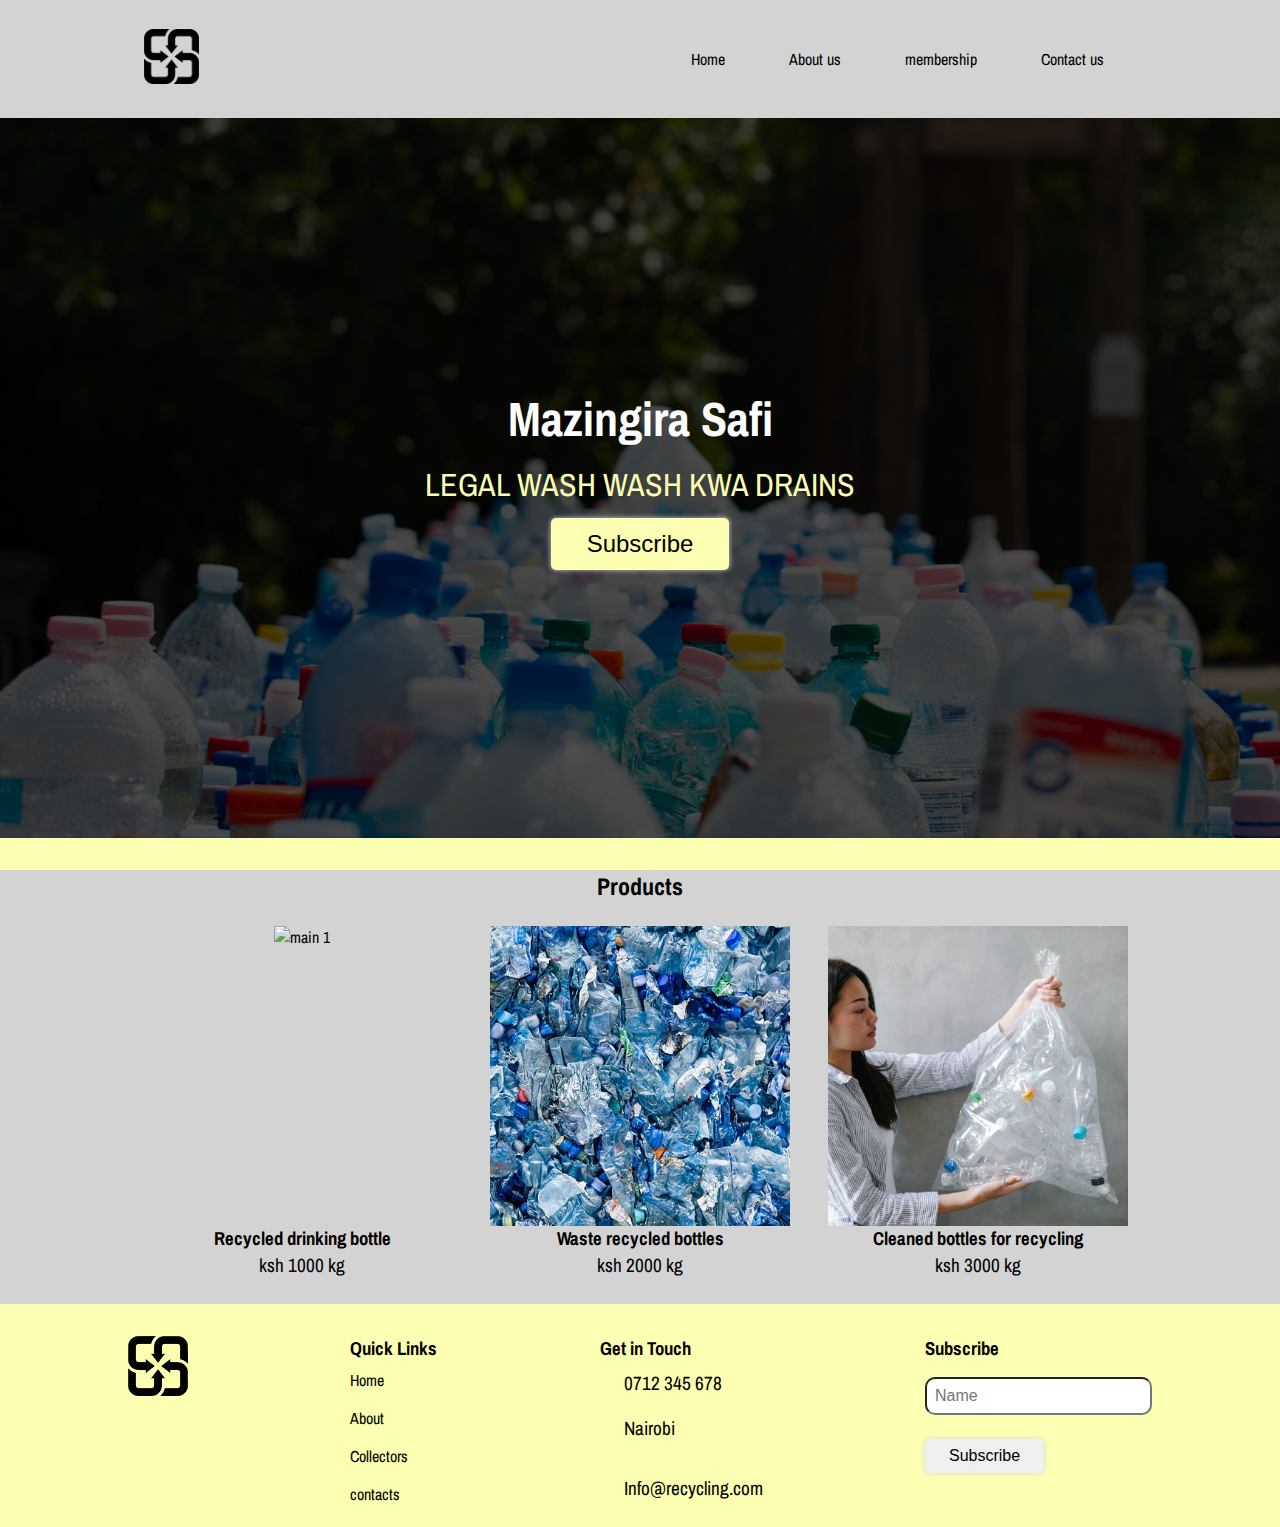
==== index.html @ 5ac9ff47 "contact and change in hero" ====
<!DOCTYPE html>
<html lang="en">
  <head>
    <link rel="preconnect" href="https://fonts.googleapis.com">
<link rel="preconnect" href="https://fonts.gstatic.com" crossorigin>
<link href="https://fonts.googleapis.com/css2?family=Archivo+Narrow:wght@400;500&family=Exo+2:wght@500&display=swap" rel="stylesheet">
    <link
      rel="stylesheet"
      href="https://cdnjs.cloudflare.com/ajax/libs/font-awesome/6.4.0/css/all.min.css"
      integrity="sha512-iecdLmaskl7CVkqkXNQ/ZH/XLlvWZOJyj7Yy7tcenmpD1ypASozpmT/E0iPtmFIB46ZmdtAc9eNBvH0H/ZpiBw=="
      crossorigin="anonymous"
      referrerpolicy="no-referrer"
    />
    <link href="css/style.css" rel="stylesheet" />
    <meta charset="UTF-8" />
    <meta http-equiv="X-UA-Compatible" content="IE=edge" />
    <meta name="viewport" content="width=device-width, initial-scale=1.0" />
    <title>Mazingira Safi</title>
  </head>
  <body>
    <header>
      <nav class="nav">
        <div class="container">
          <div class="nav__container">
            <div class="nav__left">
              <img width="55" src="images/logo.png" alt="logo" />
            </div>
            <div class="nav__right">
              <ul>
                <li><a href="#">Home</a></li>
                <li><a href="./pages/about.html">About us</a></li>
                <li><a href="./pages/Membership.html">membership</a></li>
                <li><a href="./pages/contact.html">Contact us</a></li>
              </ul>
            </div>
          </div>
        </div>
      </nav>
      <section>
        <div class="hero">
          <div class="hero__cta">
            <h1>Mazingira Safi</h1>
            <p>LEGAL WASH WASH KWA DRAINS</p>
            <div>
              <button>Subscribe</button>
            </div>
          </div>
        </div>
      </section>
    </header>

    <section class="products">
      <div class="container">
        <h2>Products</h2>
        <div class="products__list">
          <div class="products__list__items">
            <div>
              <img src="images/main 1.jpg" alt="main 1" />
            </div>
            <h3>Recycled drinking bottle</h3>
            <p>ksh 1000 kg</p>
          </div>
          <div class="products__list__items">
            <div>
              <img
                src="images/istockphoto-157383990-612x612.jpg"
                alt="istock"
              />
            </div>
            <h3>Waste recycled bottles</h3>
            <p>ksh 2000 kg</p>
          </div>
          <div class="products__list__items">
            <div>
              <img src="images/pexels-sarah-chai-7262937.jpg" alt="pexels" />
            </div>
            <h3>Cleaned bottles for recycling</h3>
            <p>ksh 3000 kg</p>
          </div>
        </div>
      </div>
    </section>

    <footer class="footer">
      <div class="container">
        <div class="footer__container">
          <div class="foooter__container__section">
            <img width="60" src="images/logo.png" alt="logo" />
            <div class="social-icons">
              <i width="50" class="fa-brands fa-square-twitter"></i>
              <i width="50" class="fa-brands fa-facebook"></i>
              <i class="fa-brands fa-instagram"></i>
            </div>
          </div>
          <div class="foooter__container__section">
            <h3>Quick Links</h3>
            <ul>
              <li>Home</li>
              <li>About</li>
              <li>Collectors</li>
              <li>contacts</li>
            </ul>
          </div>
          <div class="foooter__container__section">
            <h3>Get in Touch</h3>
            <ul>
            <li><i class="fa-solid fa-mobile-screen"></i><P class="liP">0712 345 678</P></li>
            <li><i class="fa-solid fa-location-dot"></i><p class="liP">Nairobi</p><li>
            <li><i class="fa-solid fa-envelope-open"></i><p class="liP">Info@recycling.com </p><li>
          </ul>
          </div>
          <div class="foooter__container__section">
            <h3>Subscribe</h3>
            <div>
              <input placeholder="Name" type="text" />
            </div>
            <div>
              <div class="buttonDiv">
                <button class="btn blue">Subscribe</button>
              </div>
            </div>
          </div>
        </div>
      </div>
    </footer>
  </body>
</html>
---- css/style.css ----
* {
  margin: 0;
  padding: 0;
  box-sizing: border-box;
}

.container {
  width: 80%;
  margin: 0 auto;
}

ul {
  list-style-type: none;
}

p {
  line-height: 1.5;
  font-size: 1.2rem;
}

a {
  text-decoration: none;
}

body {
  background-color: #fcffb2;
  font-family: "Archivo Narrow", sans-serif;
}

.nav {
  background-color: lightgray;
}
.nav__container {
  display: flex;
  justify-content: space-between;
  align-items: center;
  flex-direction: row;
  padding: 1em;
}
.nav__container ul {
  display: flex;
  justify-content: space-between;
  align-items: center;
  flex-direction: row;
}
.nav__container ul li {
  padding: 1em;
  margin: 1em;
}
.nav__container ul li a {
  color: black;
}

.hero {
  display: flex;
  justify-content: center;
  align-items: center;
  flex-direction: column;
  background: linear-gradient(rgba(0, 0, 0, 0.7), rgba(0, 0, 0, 0.7)), url("../../../images/hero image.jpg") no-repeat center center/cover;
  height: 80vh;
}
.hero div {
  text-align: center;
}
.hero h1 {
  color: #fff;
  text-align: center;
  font-size: 3rem;
}
.hero p {
  font-size: 2rem;
  color: #fcffb2;
}
.hero button {
  font-size: 1.5rem;
  padding: 0.5em 1.5em;
  background-color: #fcffb2;
  margin: 0 auto;
  border: none;
  border-radius: 5px;
  box-shadow: 0 0 5px lightgray;
}
.hero__cta {
  height: 30%;
  display: flex;
  flex-direction: column;
  justify-content: space-between;
  padding: 1em;
}

.about {
  border: 1px solid red;
  width: 80%;
  margin: auto;
}
.about h1 {
  text-align: center;
  margin: 1em 0;
}
.about a {
  color: black;
}
.about__content {
  display: flex;
  justify-content: space-between;
  align-items: center;
  flex-direction: row;
  border: 2px solid lightgray;
  padding: 1em;
  gap: 2em;
}
.about__content button {
  padding: 1em 2em;
  background-color: blue;
  font-size: 1rem;
  font-weight: bold;
  display: block;
  margin: 0 auto;
  border-radius: 5px;
  border: none;
  margin-top: 2em;
  box-shadow: 0 0 5px lightgray;
}
.about__content p {
  font-size: 1.5rem;
}
.about__missionDiv {
  display: flex;
  justify-content: center;
  align-items: center;
  flex-direction: row;
  border: 2px solid lightgray;
  gap: 2em;
  padding: 2em;
}
.about__prospect {
  box-shadow: 0 0 5px lightgray;
  width: 25%;
  height: 200px;
  padding: 1em;
}
.about__icon {
  display: flex;
  align-items: center;
  gap: 1.5em;
}
.about__team {
  display: flex;
  justify-content: center;
  align-items: center;
  flex-direction: row;
  border: 2px solid lightgray;
  gap: 2em;
  padding: 2em;
}
.about__team img {
  height: 100%;
  -o-object-fit: contain;
     object-fit: contain;
}
.about__team p {
  box-shadow: o o 6px lightgray;
}
.about__teamImg {
  height: 150px;
  width: -moz-fit-content;
  width: fit-content;
  text-align: center;
}
.about__images {
  display: flex;
  flex-direction: column;
  width: 25%;
  height: 360px;
  box-shadow: 0 0 6px lightgray;
  padding: 2em;
  gap: 2em;
}
.about__values {
  display: flex;
  justify-content: center;
  align-items: center;
  flex-direction: row;
  padding: 1.5em;
  gap: 2em;
}
.about__card {
  width: 25%;
  padding: 1em;
  box-shadow: 0 0 5px lightgray;
}

.products {
  background-color: lightgray;
  margin: 2em 0;
  text-align: center;
}
.products__list {
  padding: 1.5em;
  display: flex;
  justify-content: space-between;
  align-items: center;
  flex-direction: row;
}
.products__list__items div {
  width: 300px;
  height: 300px;
}
.products__list__items img {
  width: 100%;
  height: 100%;
  -o-object-fit: cover;
     object-fit: cover;
}

.footer__container {
  display: flex;
  justify-content: space-between;
  align-items: flex-start;
  flex-direction: row;
}
.footer__container ul li {
  padding: 0.5em 0;
  display: flex;
  align-items: center;
  gap: 1.5em;
}
.footer__container .btn {
  padding: 0.5em 1.5em;
  border-radius: 5px;
  cursor: pointer;
  border: none;
  box-shadow: 0 0 5px lightgray;
  font-size: 1em;
  margin-top: 0.5em;
  border: none;
}
.footer__container input {
  padding: 0.5em;
  font-size: 1em;
  margin-bottom: 1em;
  margin-top: 1em;
  border-radius: 10px;
}

.contact {
  height: 80vh;
  padding: 1em;
  background-image: url(../../../images/recyle.jpg);
  background-repeat: no-repeat;
  background-position: center center;
  background-size: cover;
}
.contact__container {
  display: flex;
  justify-content: space-around;
  align-items: center;
  flex-direction: row;
}
.contact input[type=text], .contact input[type=email], .contact input[type=subject] {
  padding: 2em;
  margin-top: 2em;
  width: 200%;
}
.contact p {
  font-size: 2rem;
}
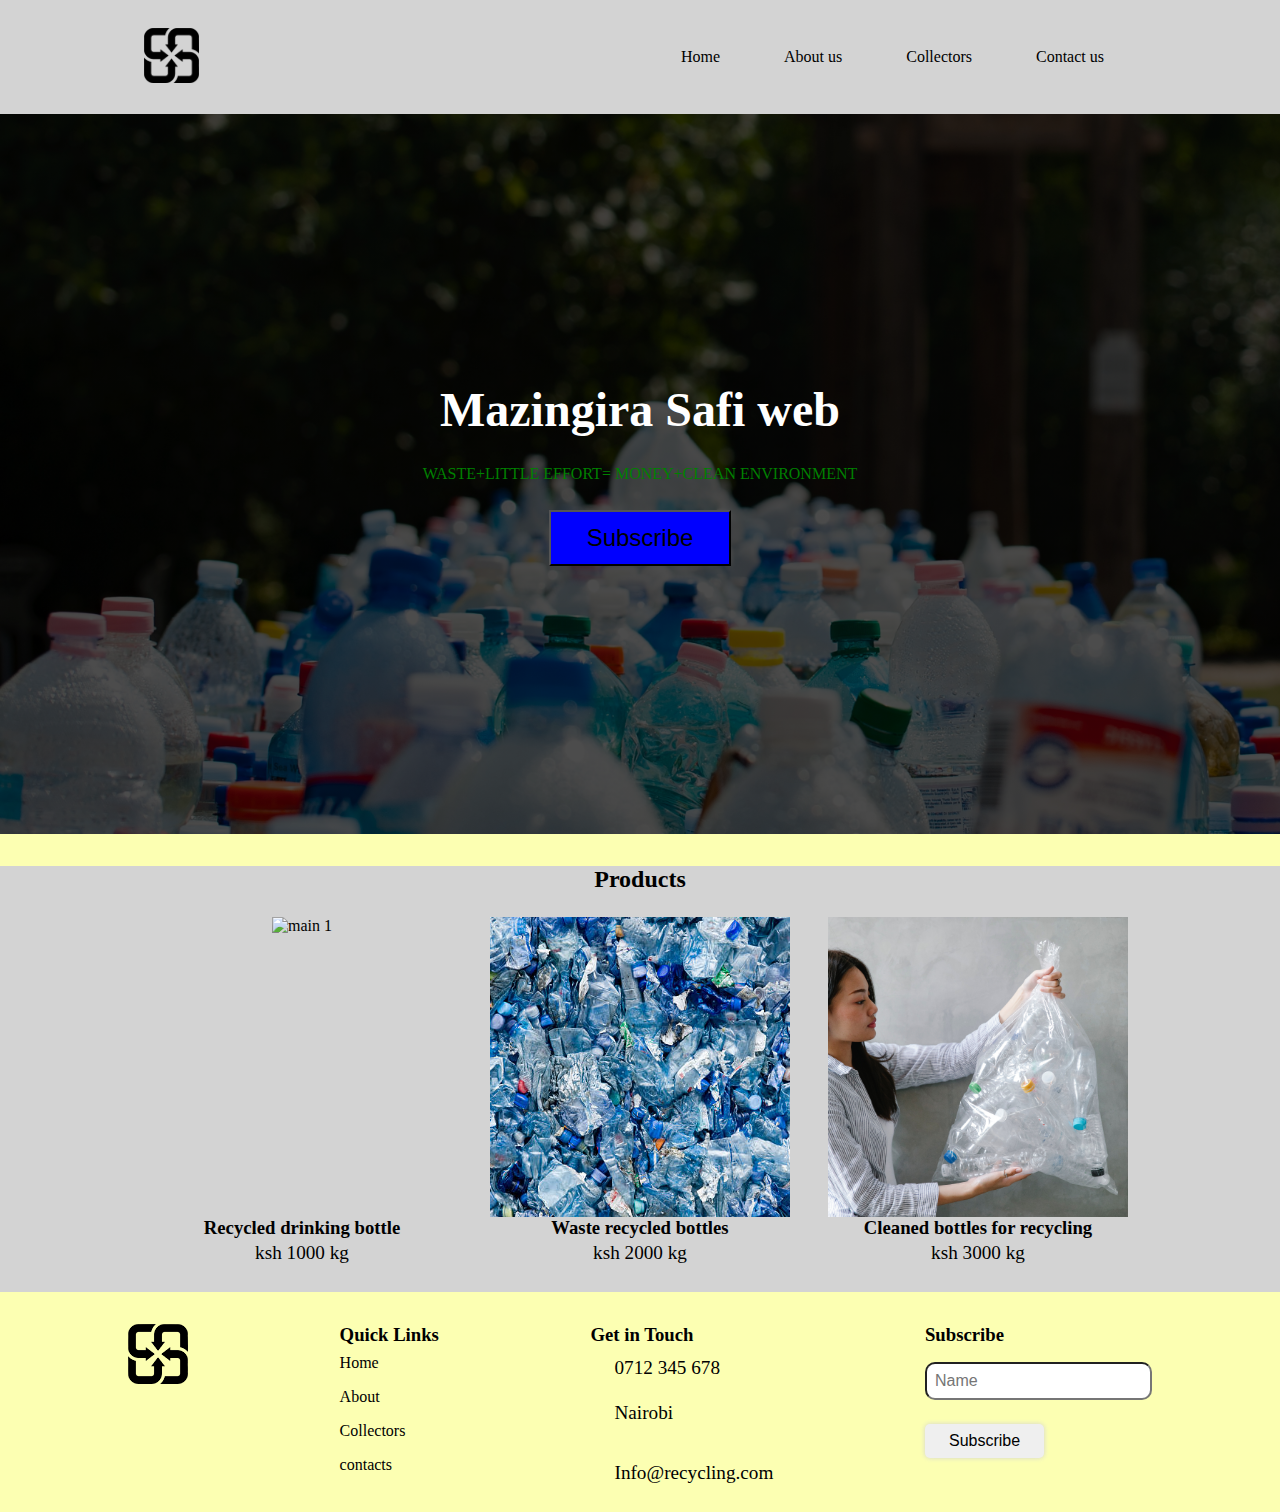
==== commit 66f5f49c: "Merge pull request #11 from Falsy254/mise" ====
--- a/index.html
+++ b/index.html
@@ -1,9 +1,6 @@
 <!DOCTYPE html>
 <html lang="en">
   <head>
-    <link rel="preconnect" href="https://fonts.googleapis.com">
-<link rel="preconnect" href="https://fonts.gstatic.com" crossorigin>
-<link href="https://fonts.googleapis.com/css2?family=Archivo+Narrow:wght@400;500&family=Exo+2:wght@500&display=swap" rel="stylesheet">
     <link
       rel="stylesheet"
       href="https://cdnjs.cloudflare.com/ajax/libs/font-awesome/6.4.0/css/all.min.css"
@@ -27,9 +24,9 @@
             </div>
             <div class="nav__right">
               <ul>
-                <li><a href="#">Home</a></li>
+                <li><a href="./index.html">Home</a></li>
                 <li><a href="./pages/about.html">About us</a></li>
-                <li><a href="./pages/Membership.html">membership</a></li>
+                <li><a href="./pages/Membership.html">Collectors</a></li>
                 <li><a href="./pages/contact.html">Contact us</a></li>
               </ul>
             </div>
@@ -39,8 +36,8 @@
       <section>
         <div class="hero">
           <div class="hero__cta">
-            <h1>Mazingira Safi</h1>
-            <p>LEGAL WASH WASH KWA DRAINS</p>
+            <h1>Mazingira Safi web</h1>
+            <p>WASTE+LITTLE EFFORT= MONEY+CLEAN ENVIRONMENT</p>
             <div>
               <button>Subscribe</button>
             </div>
--- a/css/style.css
+++ b/css/style.css
@@ -16,6 +16,11 @@
 p {
   line-height: 1.5;
   font-size: 1.2rem;
+  line-height: 1.5;
+}
+
+ol {
+  line-height: 1.5;
 }
 
 a {
@@ -24,7 +29,30 @@
 
 body {
   background-color: #fcffb2;
-  font-family: "Archivo Narrow", sans-serif;
+}
+
+.nav {
+  background-color: lightgray;
+}
+.nav__container {
+  display: flex;
+  justify-content: space-between;
+  align-items: center;
+  flex-direction: row;
+  padding: 1em;
+}
+.nav ul {
+  display: flex;
+  justify-content: space-between;
+  align-items: center;
+  flex-direction: row;
+}
+.nav ul li {
+  padding: 1em;
+  margin: 1em;
+}
+.nav ul li a {
+  color: black;
 }
 
 .nav {
@@ -68,68 +96,66 @@
   font-size: 3rem;
 }
 .hero p {
-  font-size: 2rem;
-  color: #fcffb2;
+  font-size: 1rem;
+  color: green;
 }
 .hero button {
   font-size: 1.5rem;
   padding: 0.5em 1.5em;
-  background-color: #fcffb2;
+  background-color: blue;
   margin: 0 auto;
+}
+.hero__cta {
+  height: 30%;
+  display: flex;
+  flex-direction: column;
+  justify-content: space-between;
+  padding: 1em;
+}
+
+.about {
+  background-image: url(../../../images/images\ \(1\).jpeg);
+  background-repeat: no-repeat;
+  background-position: center center;
+  background-size: cover;
+  border: 1px solid lightgray;
+  width: 80%;
+  margin: auto;
+  padding: 1em;
+  gap: 2em;
+}
+.about h1 {
+  text-align: center;
+  margin: 1em 0;
+}
+.about a {
+  color: black;
+}
+.about__content .paragragh {
+  text-align: center;
+  box-shadow: 0 0 5px lightgray;
+}
+.about__membership__button {
+  display: flex;
+  justify-content: center;
+  align-items: center;
+  flex-direction: column;
+}
+.about button {
+  padding: 1em;
+  margin-top: 4em;
+  background-color: green;
   border: none;
   border-radius: 5px;
-  box-shadow: 0 0 5px lightgray;
-}
-.hero__cta {
-  height: 30%;
-  display: flex;
-  flex-direction: column;
-  justify-content: space-between;
-  padding: 1em;
-}
-
-.about {
-  border: 1px solid red;
-  width: 80%;
-  margin: auto;
-}
-.about h1 {
-  text-align: center;
-  margin: 1em 0;
-}
-.about a {
-  color: black;
-}
-.about__content {
-  display: flex;
-  justify-content: space-between;
-  align-items: center;
-  flex-direction: row;
-  border: 2px solid lightgray;
-  padding: 1em;
-  gap: 2em;
-}
-.about__content button {
-  padding: 1em 2em;
-  background-color: blue;
-  font-size: 1rem;
-  font-weight: bold;
-  display: block;
-  margin: 0 auto;
-  border-radius: 5px;
-  border: none;
-  margin-top: 2em;
-  box-shadow: 0 0 5px lightgray;
-}
-.about__content p {
-  font-size: 1.5rem;
+}
+.about button a {
+  color: #fff;
 }
 .about__missionDiv {
   display: flex;
   justify-content: center;
   align-items: center;
   flex-direction: row;
-  border: 2px solid lightgray;
   gap: 2em;
   padding: 2em;
 }
@@ -149,9 +175,7 @@
   justify-content: center;
   align-items: center;
   flex-direction: row;
-  border: 2px solid lightgray;
-  gap: 2em;
-  padding: 2em;
+  gap: 2em;
 }
 .about__team img {
   height: 100%;
@@ -162,7 +186,7 @@
   box-shadow: o o 6px lightgray;
 }
 .about__teamImg {
-  height: 150px;
+  height: 250px;
   width: -moz-fit-content;
   width: fit-content;
   text-align: center;
@@ -171,7 +195,7 @@
   display: flex;
   flex-direction: column;
   width: 25%;
-  height: 360px;
+  height: 350;
   box-shadow: 0 0 6px lightgray;
   padding: 2em;
   gap: 2em;
@@ -233,7 +257,6 @@
   box-shadow: 0 0 5px lightgray;
   font-size: 1em;
   margin-top: 0.5em;
-  border: none;
 }
 .footer__container input {
   padding: 0.5em;
@@ -243,25 +266,56 @@
   border-radius: 10px;
 }
 
-.contact {
-  height: 80vh;
-  padding: 1em;
-  background-image: url(../../../images/recyle.jpg);
-  background-repeat: no-repeat;
-  background-position: center center;
-  background-size: cover;
-}
-.contact__container {
-  display: flex;
-  justify-content: space-around;
-  align-items: center;
-  flex-direction: row;
-}
-.contact input[type=text], .contact input[type=email], .contact input[type=subject] {
+.membership {
+  border: 2em solid lightgray;
+  height: 100vh;
+  display: flex;
+  justify-content: center;
+  align-items: center;
+  flex-direction: row;
+}
+.membership__container {
+  border: 1em solid lightgray;
   padding: 2em;
-  margin-top: 2em;
-  width: 200%;
-}
-.contact p {
-  font-size: 2rem;
+  display: flex;
+  justify-content: space-between;
+  align-items: center;
+  flex-direction: row;
+}
+.membership__container input[type=text],
+.membership__container input[type=email],
+.membership__container input[type=password] {
+  padding: 0.5em;
+  margin-top: 0.5em;
+}
+.membership__container h1 {
+  text-align: center;
+  margin-bottom: 1em;
+}
+.membership__right__container {
+  display: flex;
+  justify-content: flex-start;
+  align-items: flex-start;
+  flex-direction: row;
+  border: 1em solid lightgray;
+  padding: 2em;
+}
+.membership__right__container .collectors, .membership__right__container .recyclers {
+  padding: 1em;
+}
+.membership__right__container .collectors ol, .membership__right__container .recyclers ol {
+  padding: 1em;
+}
+.membership__right__container .collectors {
+  border-right: 1px solid lightgray;
+}
+.membership .button__information {
+  padding: 1em;
+  margin-top: 4em;
+  background-color: green;
+  border: none;
+  border-radius: 5px;
+}
+.membership .button__information a {
+  color: white;
 }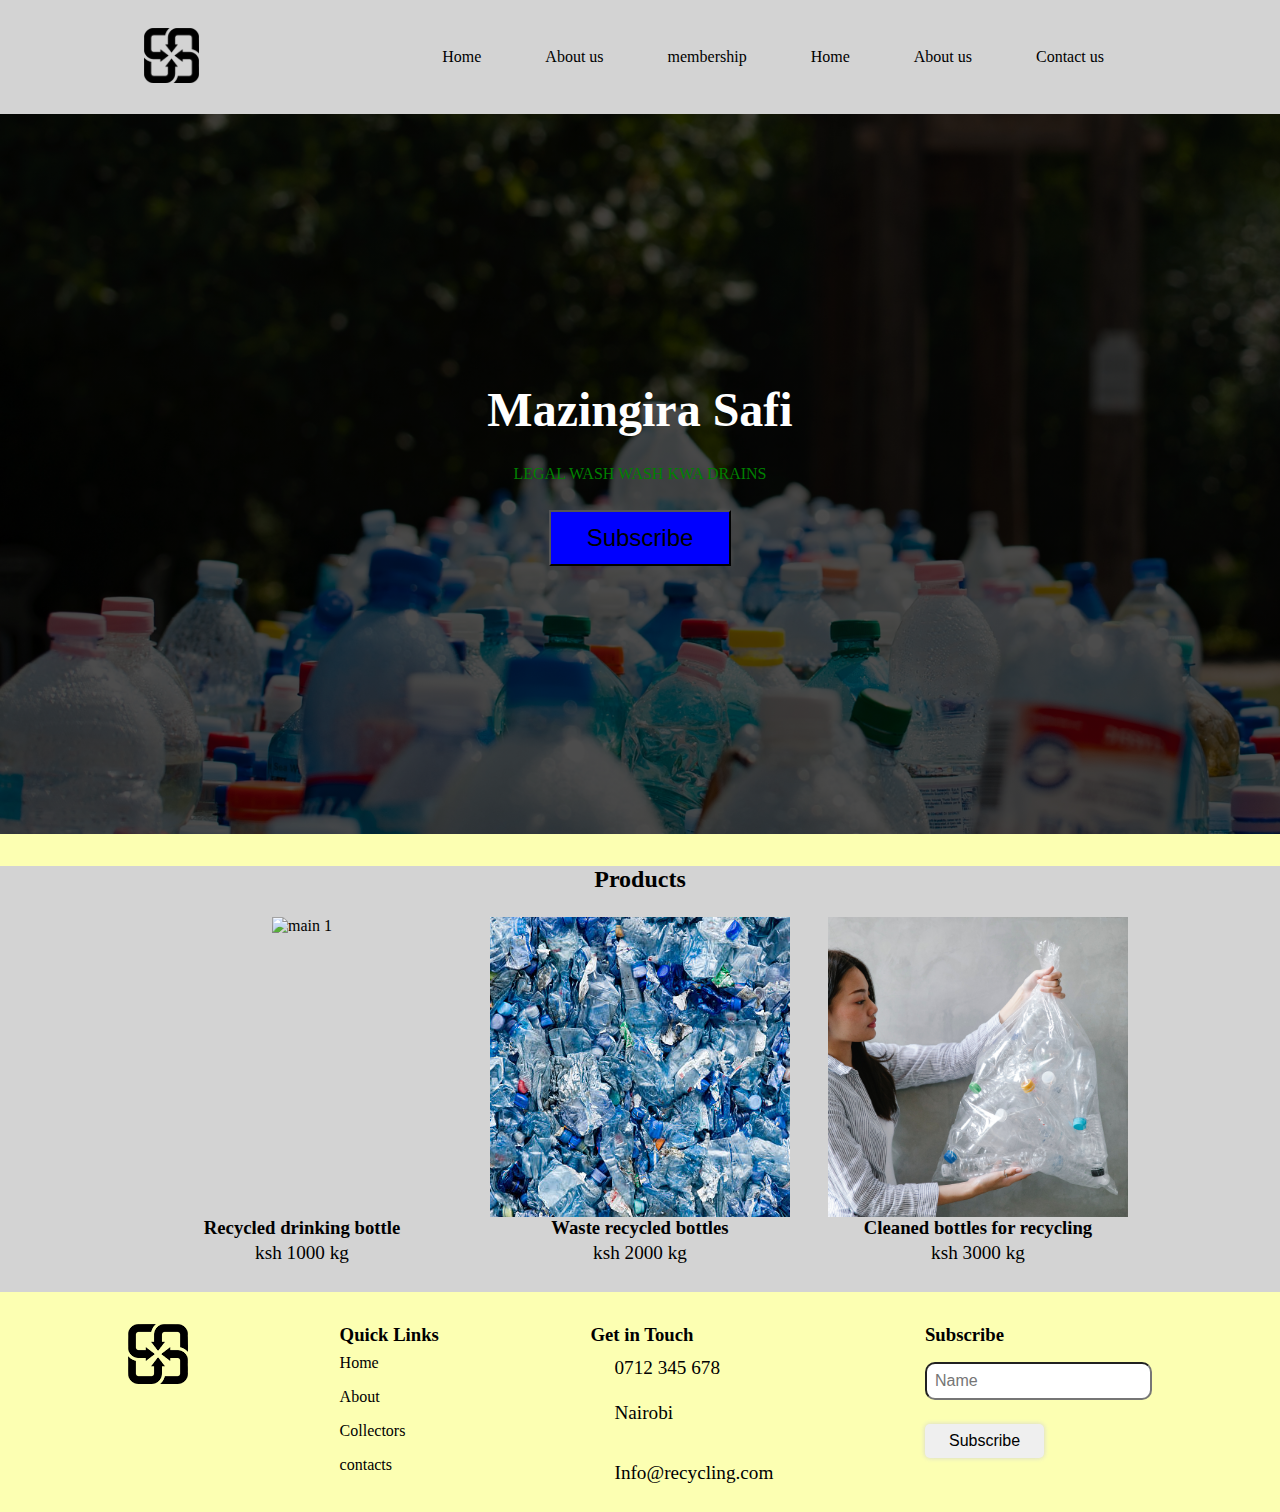
==== commit bb4e3ec8: "Merge branch 'development' into Enockse" ====
--- a/index.html
+++ b/index.html
@@ -1,6 +1,9 @@
 <!DOCTYPE html>
 <html lang="en">
   <head>
+    <link rel="preconnect" href="https://fonts.googleapis.com">
+<link rel="preconnect" href="https://fonts.gstatic.com" crossorigin>
+<link href="https://fonts.googleapis.com/css2?family=Archivo+Narrow:wght@400;500&family=Exo+2:wght@500&display=swap" rel="stylesheet">
     <link
       rel="stylesheet"
       href="https://cdnjs.cloudflare.com/ajax/libs/font-awesome/6.4.0/css/all.min.css"
@@ -24,9 +27,11 @@
             </div>
             <div class="nav__right">
               <ul>
+                <li><a href="#">Home</a></li>
+                <li><a href="./pages/about.html">About us</a></li>
+                <li><a href="./pages/Membership.html">membership</a></li>
                 <li><a href="./index.html">Home</a></li>
                 <li><a href="./pages/about.html">About us</a></li>
-                <li><a href="./pages/Membership.html">Collectors</a></li>
                 <li><a href="./pages/contact.html">Contact us</a></li>
               </ul>
             </div>
@@ -36,8 +41,8 @@
       <section>
         <div class="hero">
           <div class="hero__cta">
-            <h1>Mazingira Safi web</h1>
-            <p>WASTE+LITTLE EFFORT= MONEY+CLEAN ENVIRONMENT</p>
+            <h1>Mazingira Safi</h1>
+            <p>LEGAL WASH WASH KWA DRAINS</p>
             <div>
               <button>Subscribe</button>
             </div>
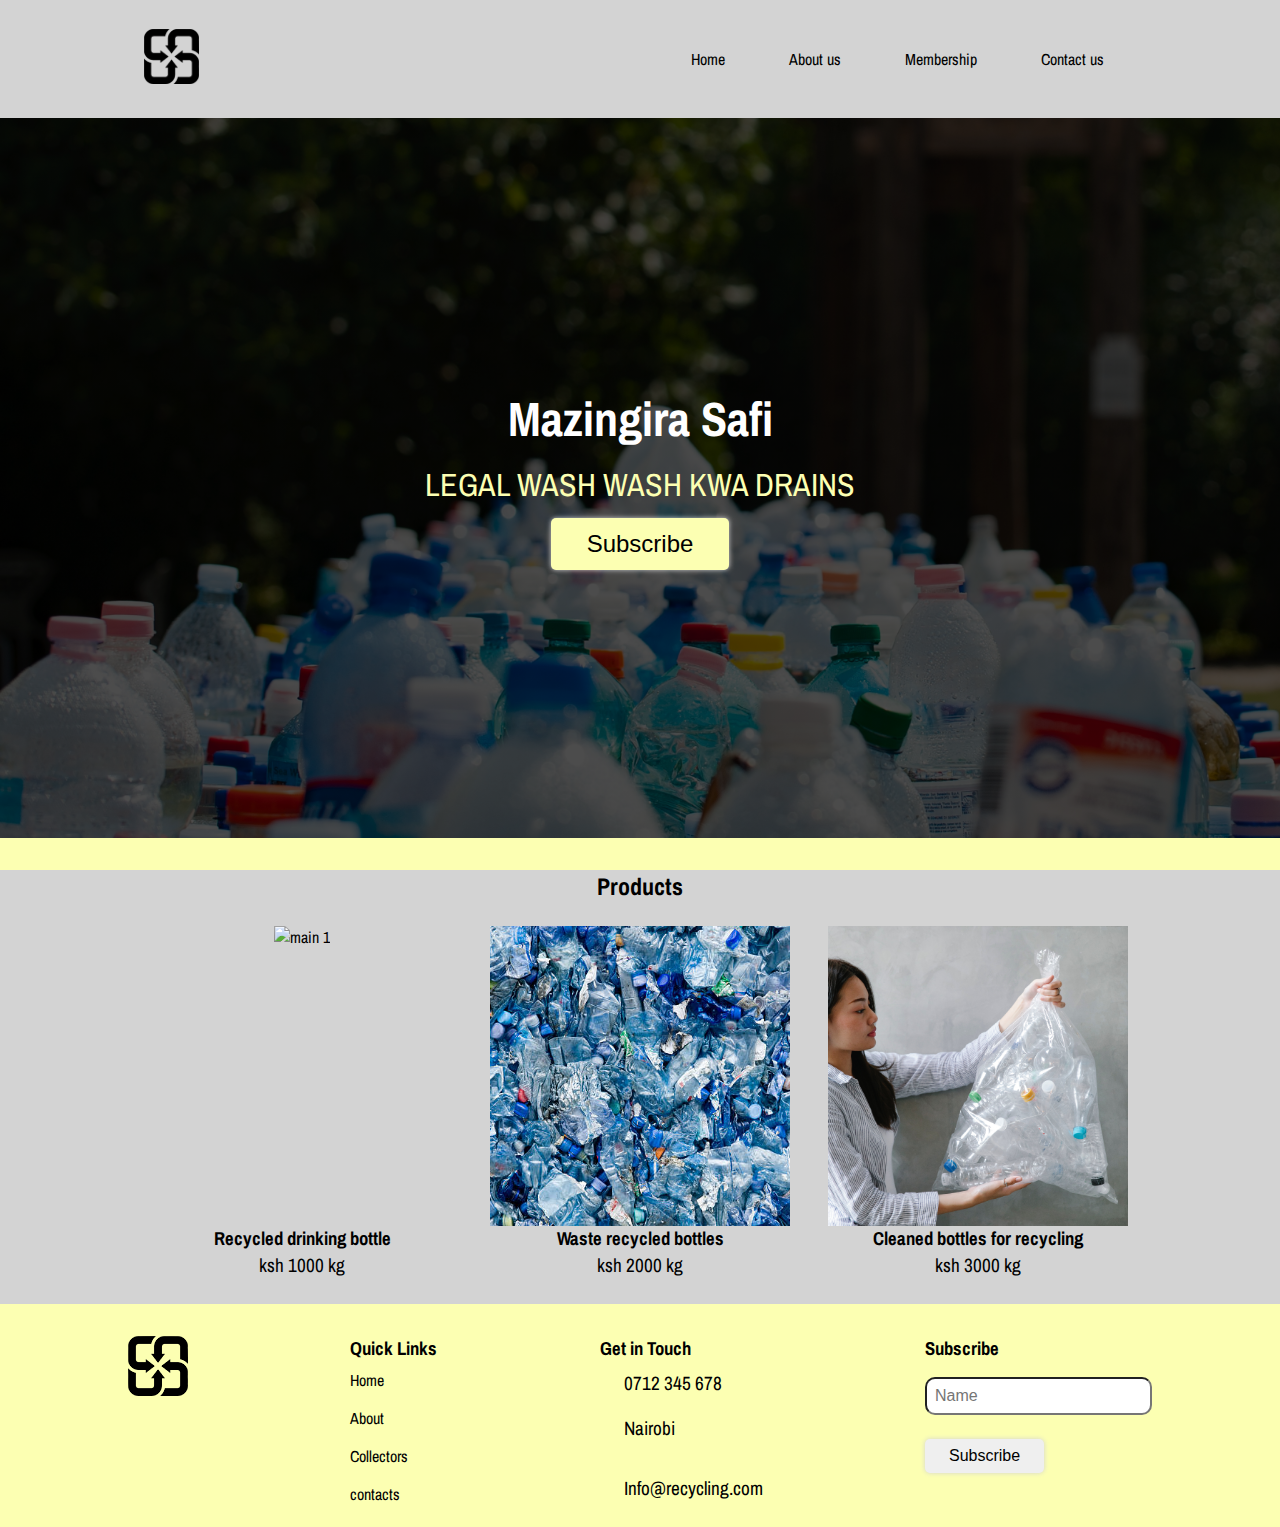
==== commit 9fe9591b: "change in nav" ====
--- a/index.html
+++ b/index.html
@@ -27,11 +27,9 @@
             </div>
             <div class="nav__right">
               <ul>
-                <li><a href="#">Home</a></li>
-                <li><a href="./pages/about.html">About us</a></li>
-                <li><a href="./pages/Membership.html">membership</a></li>
                 <li><a href="./index.html">Home</a></li>
                 <li><a href="./pages/about.html">About us</a></li>
+                <li><a href="./pages/Membership.html">Membership</a></li>
                 <li><a href="./pages/contact.html">Contact us</a></li>
               </ul>
             </div>
--- a/css/style.css
+++ b/css/style.css
@@ -29,6 +29,7 @@
 
 body {
   background-color: #fcffb2;
+  font-family: "Archivo Narrow", sans-serif;
 }
 
 .nav {
@@ -96,14 +97,17 @@
   font-size: 3rem;
 }
 .hero p {
-  font-size: 1rem;
-  color: green;
+  font-size: 2rem;
+  color: #fcffb2;
 }
 .hero button {
   font-size: 1.5rem;
   padding: 0.5em 1.5em;
-  background-color: blue;
+  background-color: #fcffb2;
   margin: 0 auto;
+  border: none;
+  border-radius: 5px;
+  box-shadow: 0 0 5px lightgray;
 }
 .hero__cta {
   height: 30%;
@@ -257,6 +261,7 @@
   box-shadow: 0 0 5px lightgray;
   font-size: 1em;
   margin-top: 0.5em;
+  border: none;
 }
 .footer__container input {
   padding: 0.5em;
@@ -266,6 +271,51 @@
   border-radius: 10px;
 }
 
+.contact {
+  height: 80vh;
+  padding: 1em;
+  background-image: url(../../../images/recyle.jpg);
+  background-repeat: no-repeat;
+  background-position: center center;
+  background-size: cover;
+}
+.contact__container {
+  display: flex;
+  justify-content: space-around;
+  align-items: center;
+  flex-direction: row;
+  flex-direction: column;
+}
+.contact input[type=text], .contact input[type=email], .contact input[type=subject] {
+  padding: 2em;
+  margin-top: 2em;
+  width: 200%;
+}
+.contact button {
+  padding: 1em;
+  margin-top: 4em;
+  background-color: green;
+  border: none;
+  border-radius: 5px;
+  text-transform: uppercase;
+  color: white;
+  cursor: pointer;
+}
+.contact h3 {
+  font-size: 3rem;
+  color: green;
+}
+.contact .form {
+  width: 80%;
+  padding: 1em;
+}
+.contact .form div {
+  overflow: hidden;
+}
+.contact .input {
+  width: 100%;
+}
+
 .membership {
   border: 2em solid lightgray;
   height: 100vh;
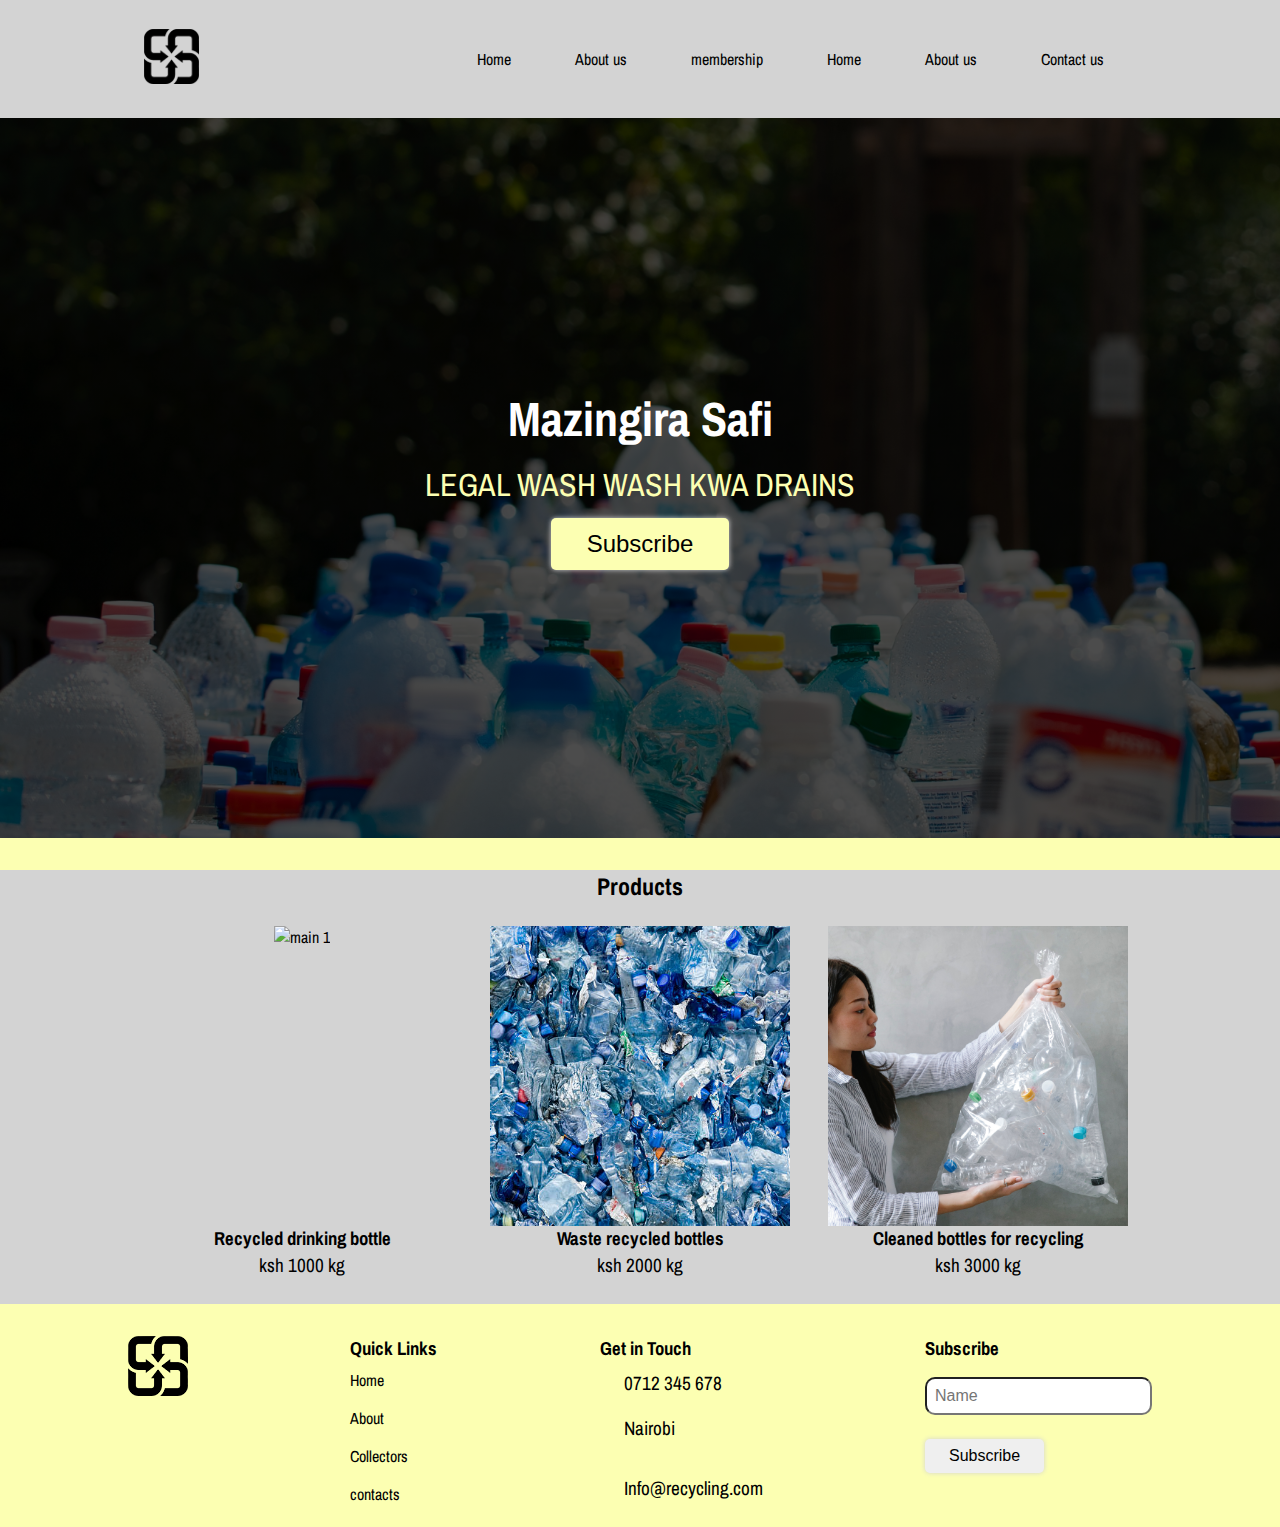
==== commit cabb20d0: "Merge pull request #14 from Falsy254/development" ====
--- a/index.html
+++ b/index.html
@@ -27,9 +27,11 @@
             </div>
             <div class="nav__right">
               <ul>
+                <li><a href="#">Home</a></li>
+                <li><a href="./pages/about.html">About us</a></li>
+                <li><a href="./pages/Membership.html">membership</a></li>
                 <li><a href="./index.html">Home</a></li>
                 <li><a href="./pages/about.html">About us</a></li>
-                <li><a href="./pages/Membership.html">Membership</a></li>
                 <li><a href="./pages/contact.html">Contact us</a></li>
               </ul>
             </div>
--- a/css/style.css
+++ b/css/style.css
@@ -29,7 +29,7 @@
 
 body {
   background-color: #fcffb2;
-  font-family: "Archivo Narrow", sans-serif;
+  font-family: "Archivo Narrow", sans-serif
 }
 
 .nav {
@@ -284,37 +284,14 @@
   justify-content: space-around;
   align-items: center;
   flex-direction: row;
-  flex-direction: column;
 }
 .contact input[type=text], .contact input[type=email], .contact input[type=subject] {
   padding: 2em;
   margin-top: 2em;
   width: 200%;
 }
-.contact button {
-  padding: 1em;
-  margin-top: 4em;
-  background-color: green;
-  border: none;
-  border-radius: 5px;
-  text-transform: uppercase;
-  color: white;
-  cursor: pointer;
-}
-.contact h3 {
-  font-size: 3rem;
-  color: green;
-}
-.contact .form {
-  width: 80%;
-  padding: 1em;
-}
-.contact .form div {
-  overflow: hidden;
-}
-.contact .input {
-  width: 100%;
-}
+.contact p {
+  font-size: 2rem;
 
 .membership {
   border: 2em solid lightgray;
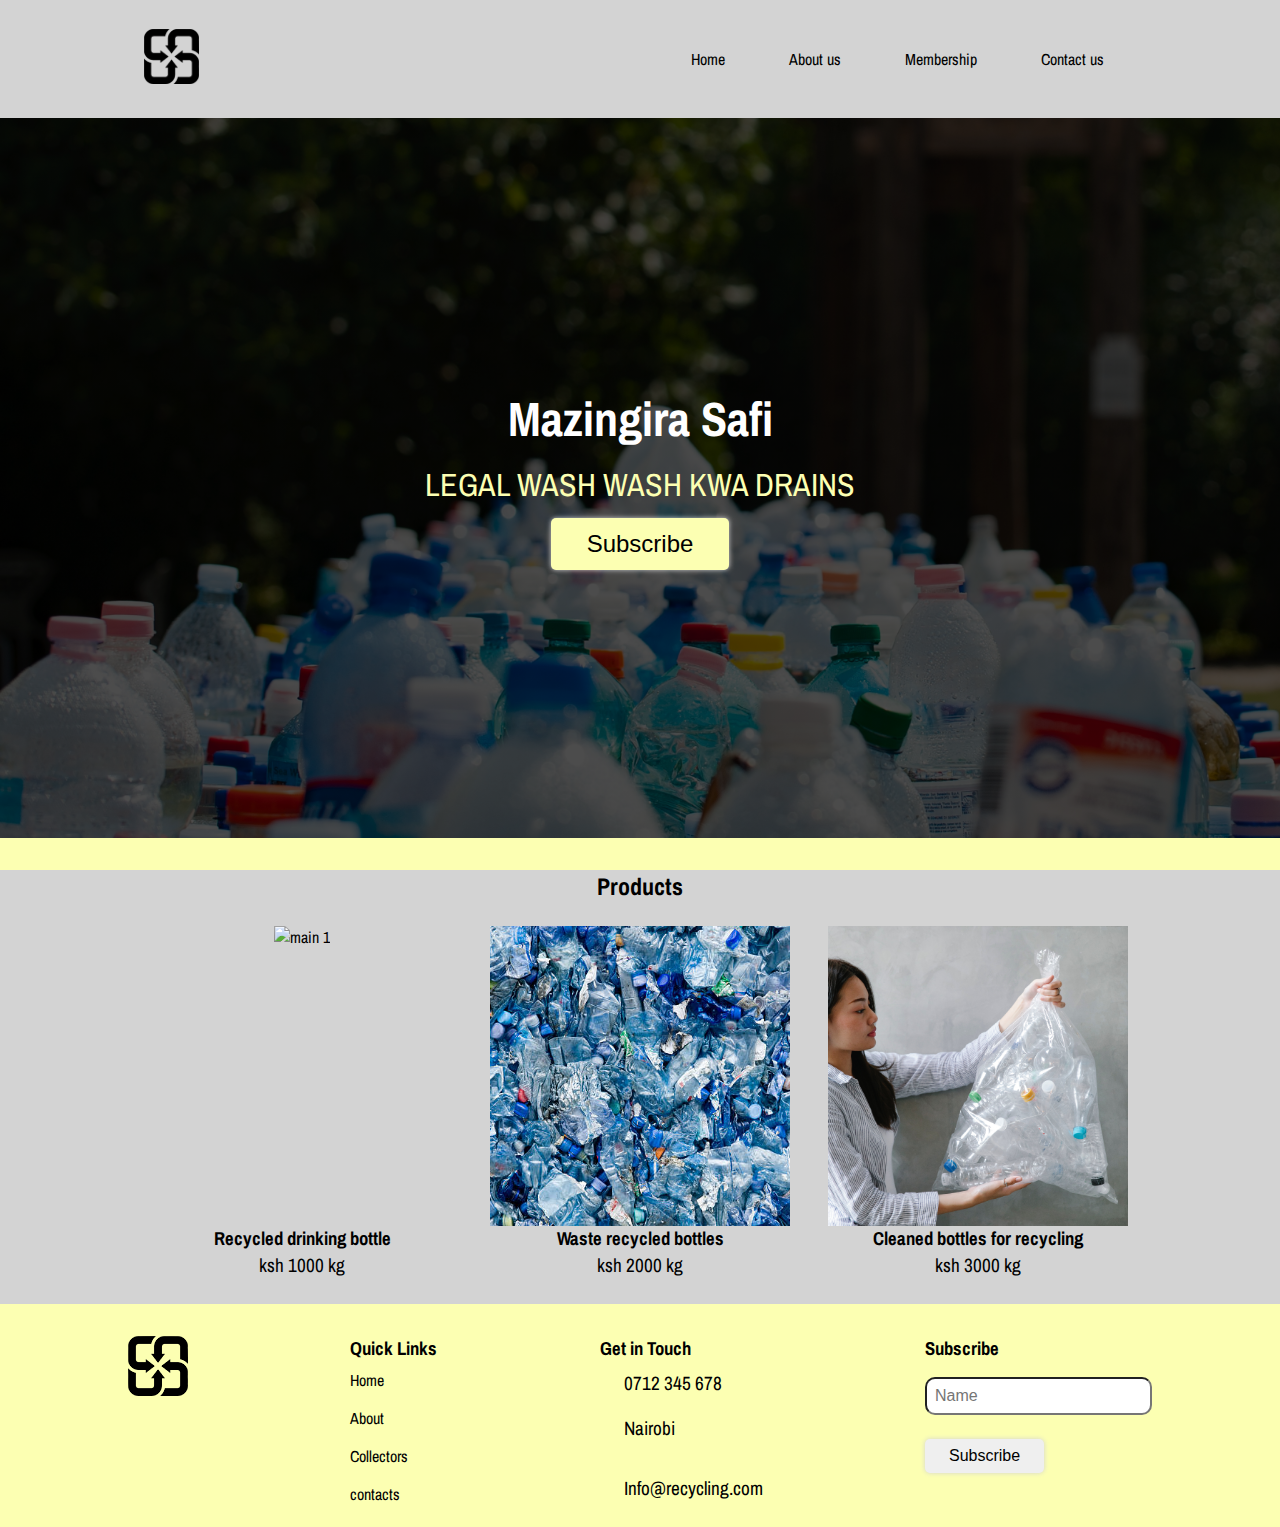
==== commit b719ebb6: "Merge pull request #17 from Falsy254/Enockse" ====
--- a/index.html
+++ b/index.html
@@ -1,9 +1,12 @@
 <!DOCTYPE html>
 <html lang="en">
   <head>
-    <link rel="preconnect" href="https://fonts.googleapis.com">
-<link rel="preconnect" href="https://fonts.gstatic.com" crossorigin>
-<link href="https://fonts.googleapis.com/css2?family=Archivo+Narrow:wght@400;500&family=Exo+2:wght@500&display=swap" rel="stylesheet">
+    <link rel="preconnect" href="https://fonts.googleapis.com" />
+    <link rel="preconnect" href="https://fonts.gstatic.com" crossorigin />
+    <link
+      href="https://fonts.googleapis.com/css2?family=Archivo+Narrow:wght@400;500&family=Exo+2:wght@500&display=swap"
+      rel="stylesheet"
+    />
     <link
       rel="stylesheet"
       href="https://cdnjs.cloudflare.com/ajax/libs/font-awesome/6.4.0/css/all.min.css"
@@ -27,13 +30,14 @@
             </div>
             <div class="nav__right">
               <ul>
-                <li><a href="#">Home</a></li>
-                <li><a href="./pages/about.html">About us</a></li>
-                <li><a href="./pages/Membership.html">membership</a></li>
                 <li><a href="./index.html">Home</a></li>
                 <li><a href="./pages/about.html">About us</a></li>
+                <li><a href="./pages/Membership.html">Membership</a></li>
                 <li><a href="./pages/contact.html">Contact us</a></li>
               </ul>
+            </div>
+            <div class="nav__bars">
+              <i class="fa-solid fa-bars"></i>
             </div>
           </div>
         </div>
@@ -106,10 +110,21 @@
           <div class="foooter__container__section">
             <h3>Get in Touch</h3>
             <ul>
-            <li><i class="fa-solid fa-mobile-screen"></i><P class="liP">0712 345 678</P></li>
-            <li><i class="fa-solid fa-location-dot"></i><p class="liP">Nairobi</p><li>
-            <li><i class="fa-solid fa-envelope-open"></i><p class="liP">Info@recycling.com </p><li>
-          </ul>
+              <li>
+                <i class="fa-solid fa-mobile-screen"></i>
+                <p class="liP">0712 345 678</p>
+              </li>
+              <li>
+                <i class="fa-solid fa-location-dot"></i>
+                <p class="liP">Nairobi</p>
+              </li>
+              <li></li>
+              <li>
+                <i class="fa-solid fa-envelope-open"></i>
+                <p class="liP">Info@recycling.com</p>
+              </li>
+              <li></li>
+            </ul>
           </div>
           <div class="foooter__container__section">
             <h3>Subscribe</h3>
--- a/css/style.css
+++ b/css/style.css
@@ -29,7 +29,7 @@
 
 body {
   background-color: #fcffb2;
-  font-family: "Archivo Narrow", sans-serif
+  font-family: "Archivo Narrow", sans-serif;
 }
 
 .nav {
@@ -40,6 +40,7 @@
   justify-content: space-between;
   align-items: center;
   flex-direction: row;
+  flex-wrap: wrap;
   padding: 1em;
 }
 .nav ul {
@@ -78,6 +79,17 @@
 }
 .nav__container ul li a {
   color: black;
+}
+.nav__bars {
+  display: none;
+}
+@media (max-width: 769px) {
+  .nav .nav__bars {
+    display: block;
+  }
+  .nav .nav__right {
+    display: none;
+  }
 }
 
 .hero {
@@ -284,14 +296,37 @@
   justify-content: space-around;
   align-items: center;
   flex-direction: row;
+  flex-direction: column;
 }
 .contact input[type=text], .contact input[type=email], .contact input[type=subject] {
   padding: 2em;
   margin-top: 2em;
   width: 200%;
 }
-.contact p {
-  font-size: 2rem;
+.contact button {
+  padding: 1em;
+  margin-top: 4em;
+  background-color: green;
+  border: none;
+  border-radius: 5px;
+  text-transform: uppercase;
+  color: white;
+  cursor: pointer;
+}
+.contact h3 {
+  font-size: 3rem;
+  color: green;
+}
+.contact .form {
+  width: 80%;
+  padding: 1em;
+}
+.contact .form div {
+  overflow: hidden;
+}
+.contact .input {
+  width: 100%;
+}
 
 .membership {
   border: 2em solid lightgray;
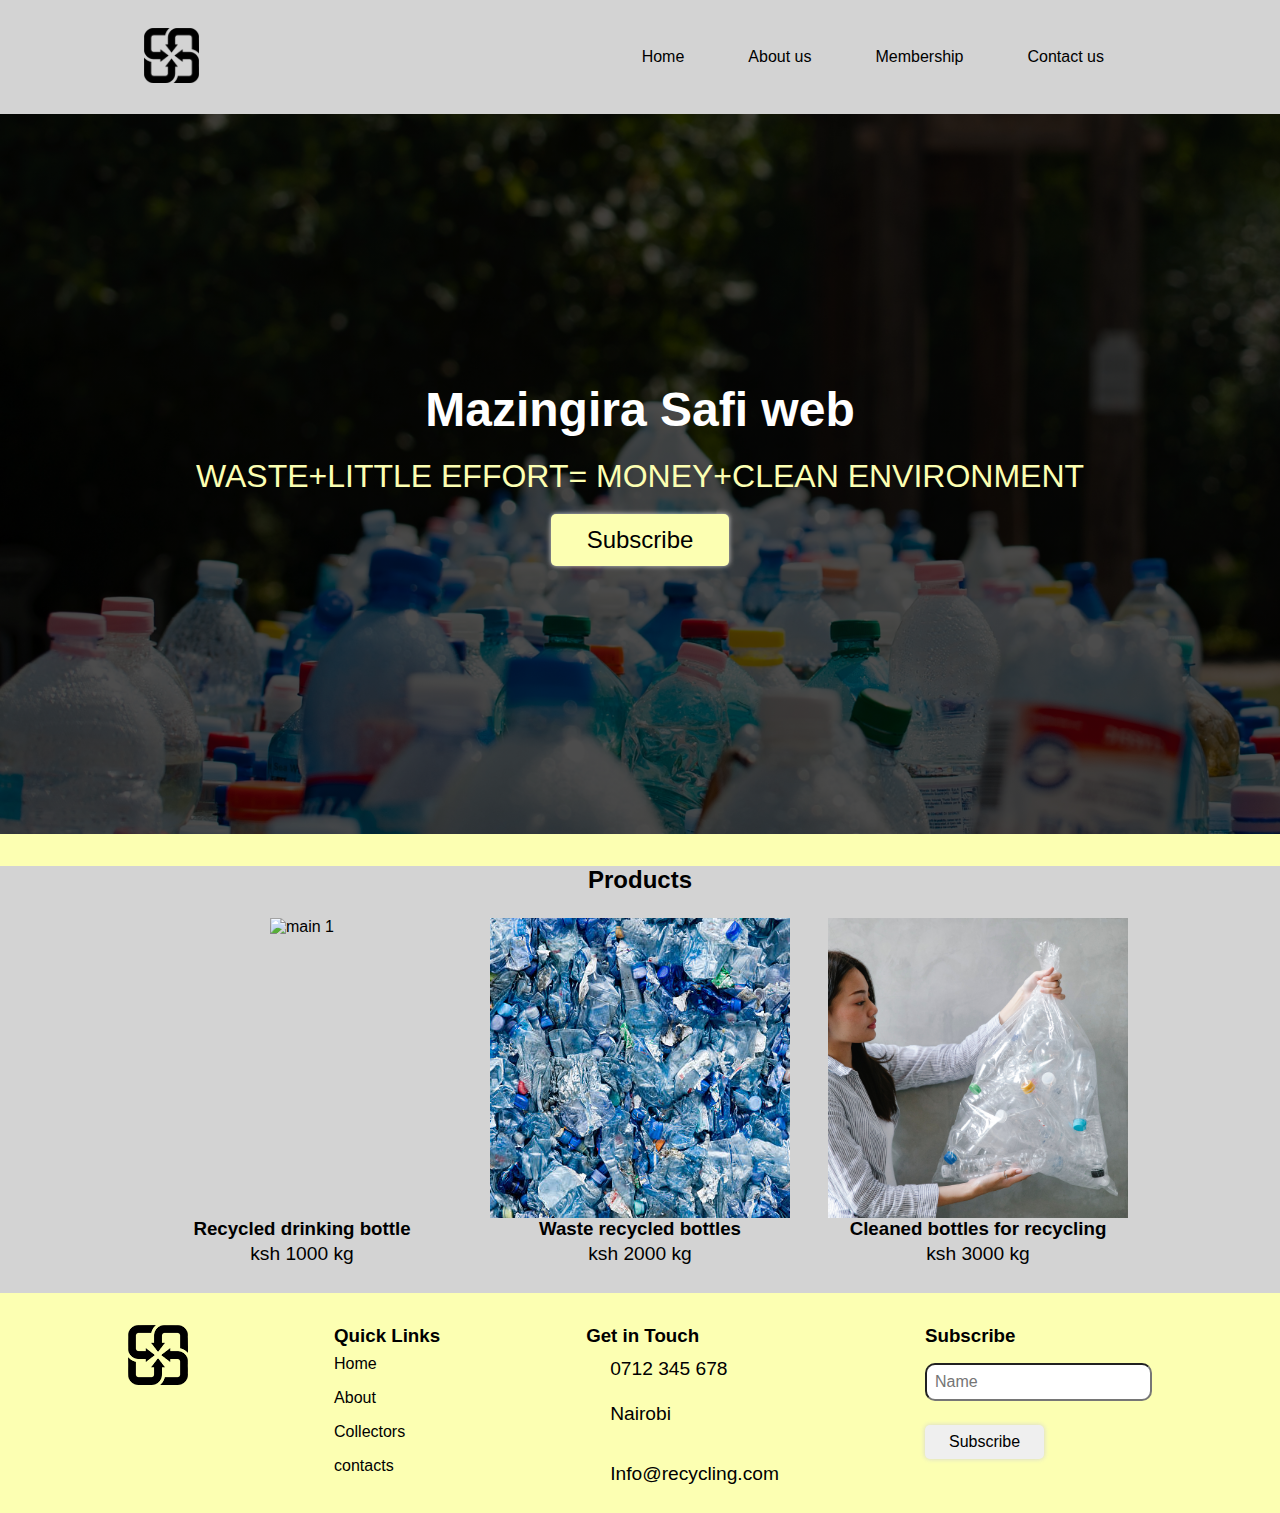
==== commit 61aa3f21: "final touches" ====
--- a/index.html
+++ b/index.html
@@ -1,12 +1,6 @@
 <!DOCTYPE html>
 <html lang="en">
   <head>
-    <link rel="preconnect" href="https://fonts.googleapis.com" />
-    <link rel="preconnect" href="https://fonts.gstatic.com" crossorigin />
-    <link
-      href="https://fonts.googleapis.com/css2?family=Archivo+Narrow:wght@400;500&family=Exo+2:wght@500&display=swap"
-      rel="stylesheet"
-    />
     <link
       rel="stylesheet"
       href="https://cdnjs.cloudflare.com/ajax/libs/font-awesome/6.4.0/css/all.min.css"
@@ -30,14 +24,11 @@
             </div>
             <div class="nav__right">
               <ul>
-                <li><a href="./index.html">Home</a></li>
+                <li><a href="/">Home</a></li>
                 <li><a href="./pages/about.html">About us</a></li>
                 <li><a href="./pages/Membership.html">Membership</a></li>
                 <li><a href="./pages/contact.html">Contact us</a></li>
               </ul>
-            </div>
-            <div class="nav__bars">
-              <i class="fa-solid fa-bars"></i>
             </div>
           </div>
         </div>
@@ -45,8 +36,8 @@
       <section>
         <div class="hero">
           <div class="hero__cta">
-            <h1>Mazingira Safi</h1>
-            <p>LEGAL WASH WASH KWA DRAINS</p>
+            <h1>Mazingira Safi web</h1>
+            <p>WASTE+LITTLE EFFORT= MONEY+CLEAN ENVIRONMENT</p>
             <div>
               <button>Subscribe</button>
             </div>
@@ -110,21 +101,10 @@
           <div class="foooter__container__section">
             <h3>Get in Touch</h3>
             <ul>
-              <li>
-                <i class="fa-solid fa-mobile-screen"></i>
-                <p class="liP">0712 345 678</p>
-              </li>
-              <li>
-                <i class="fa-solid fa-location-dot"></i>
-                <p class="liP">Nairobi</p>
-              </li>
-              <li></li>
-              <li>
-                <i class="fa-solid fa-envelope-open"></i>
-                <p class="liP">Info@recycling.com</p>
-              </li>
-              <li></li>
-            </ul>
+            <li><i class="fa-solid fa-mobile-screen"></i><P class="liP">0712 345 678</P></li>
+            <li><i class="fa-solid fa-location-dot"></i><p class="liP">Nairobi</p><li>
+            <li><i class="fa-solid fa-envelope-open"></i><p class="liP">Info@recycling.com </p><li>
+          </ul>
           </div>
           <div class="foooter__container__section">
             <h3>Subscribe</h3>
--- a/css/style.css
+++ b/css/style.css
@@ -230,6 +230,11 @@
   box-shadow: 0 0 5px lightgray;
 }
 
+@media (max-width: 400px) {
+  .about__missionDiv {
+    flex-direction: column;
+  }
+}
 .products {
   background-color: lightgray;
   margin: 2em 0;
